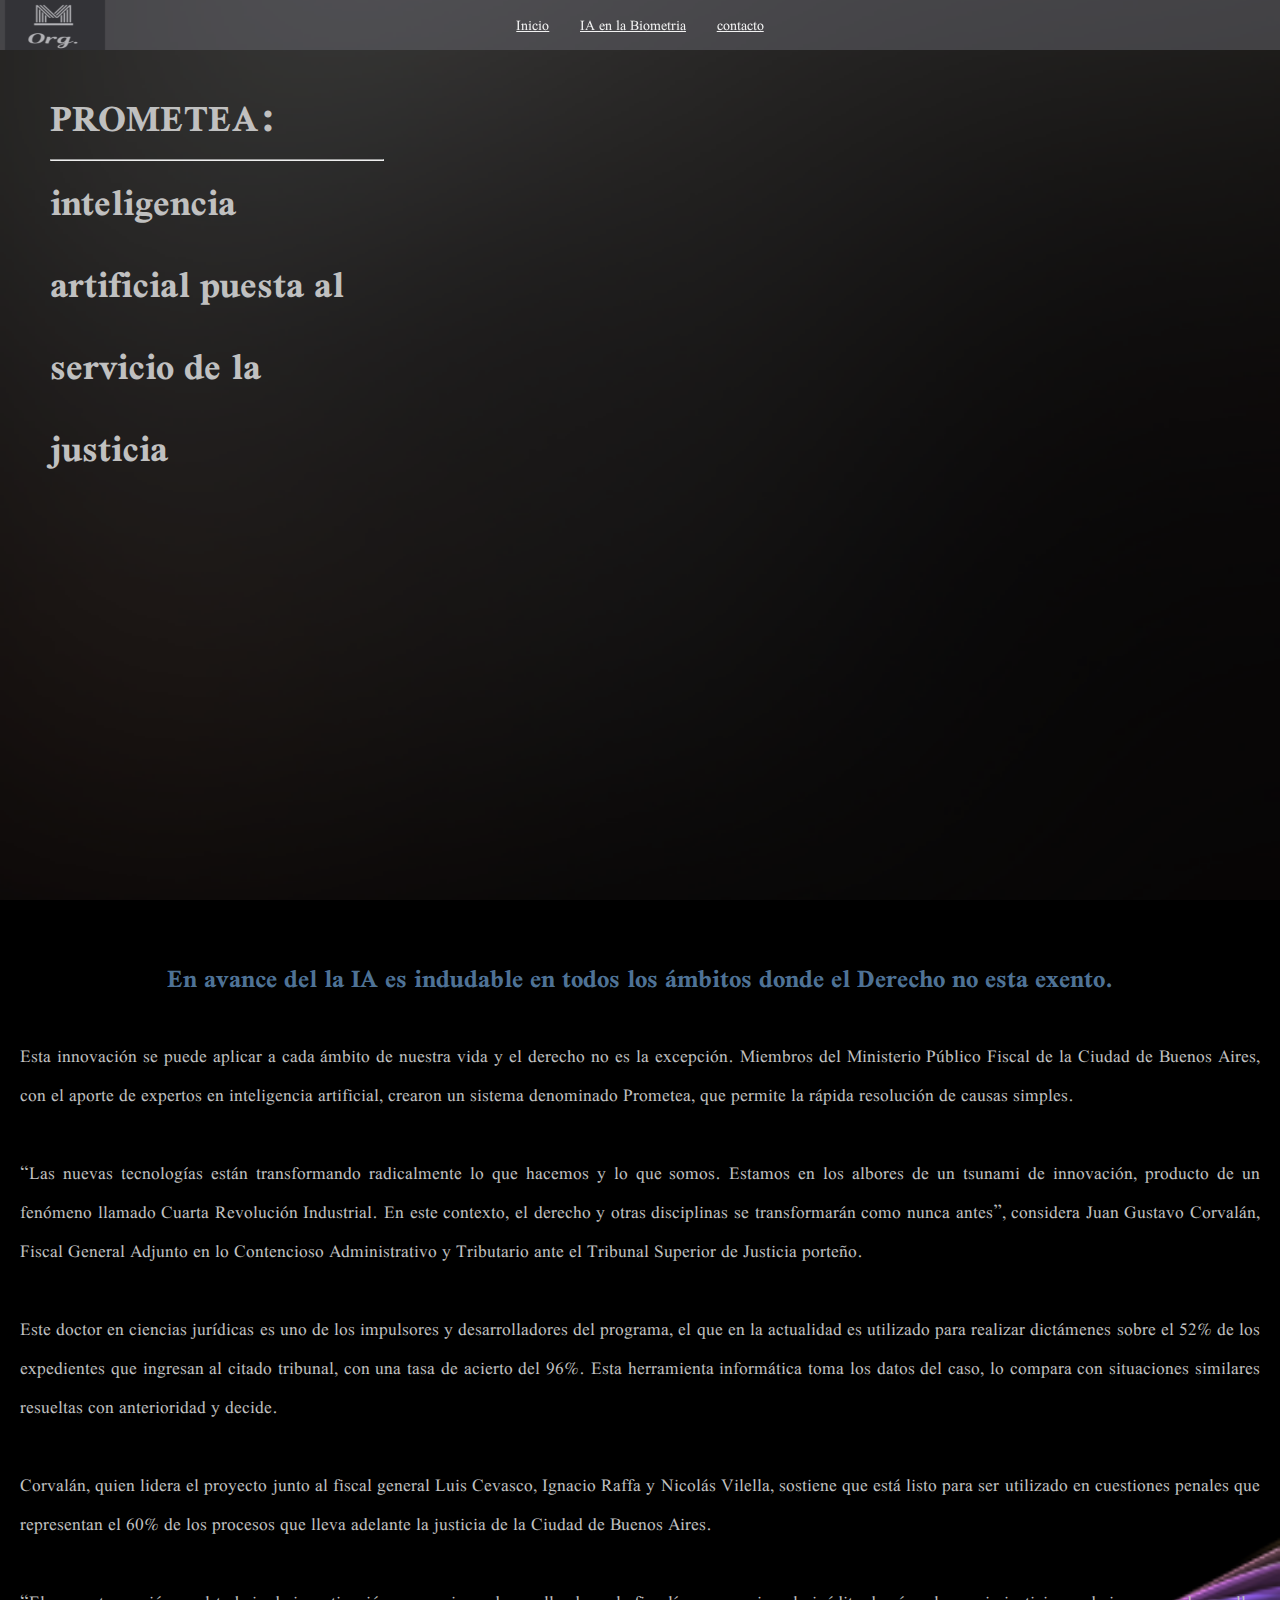
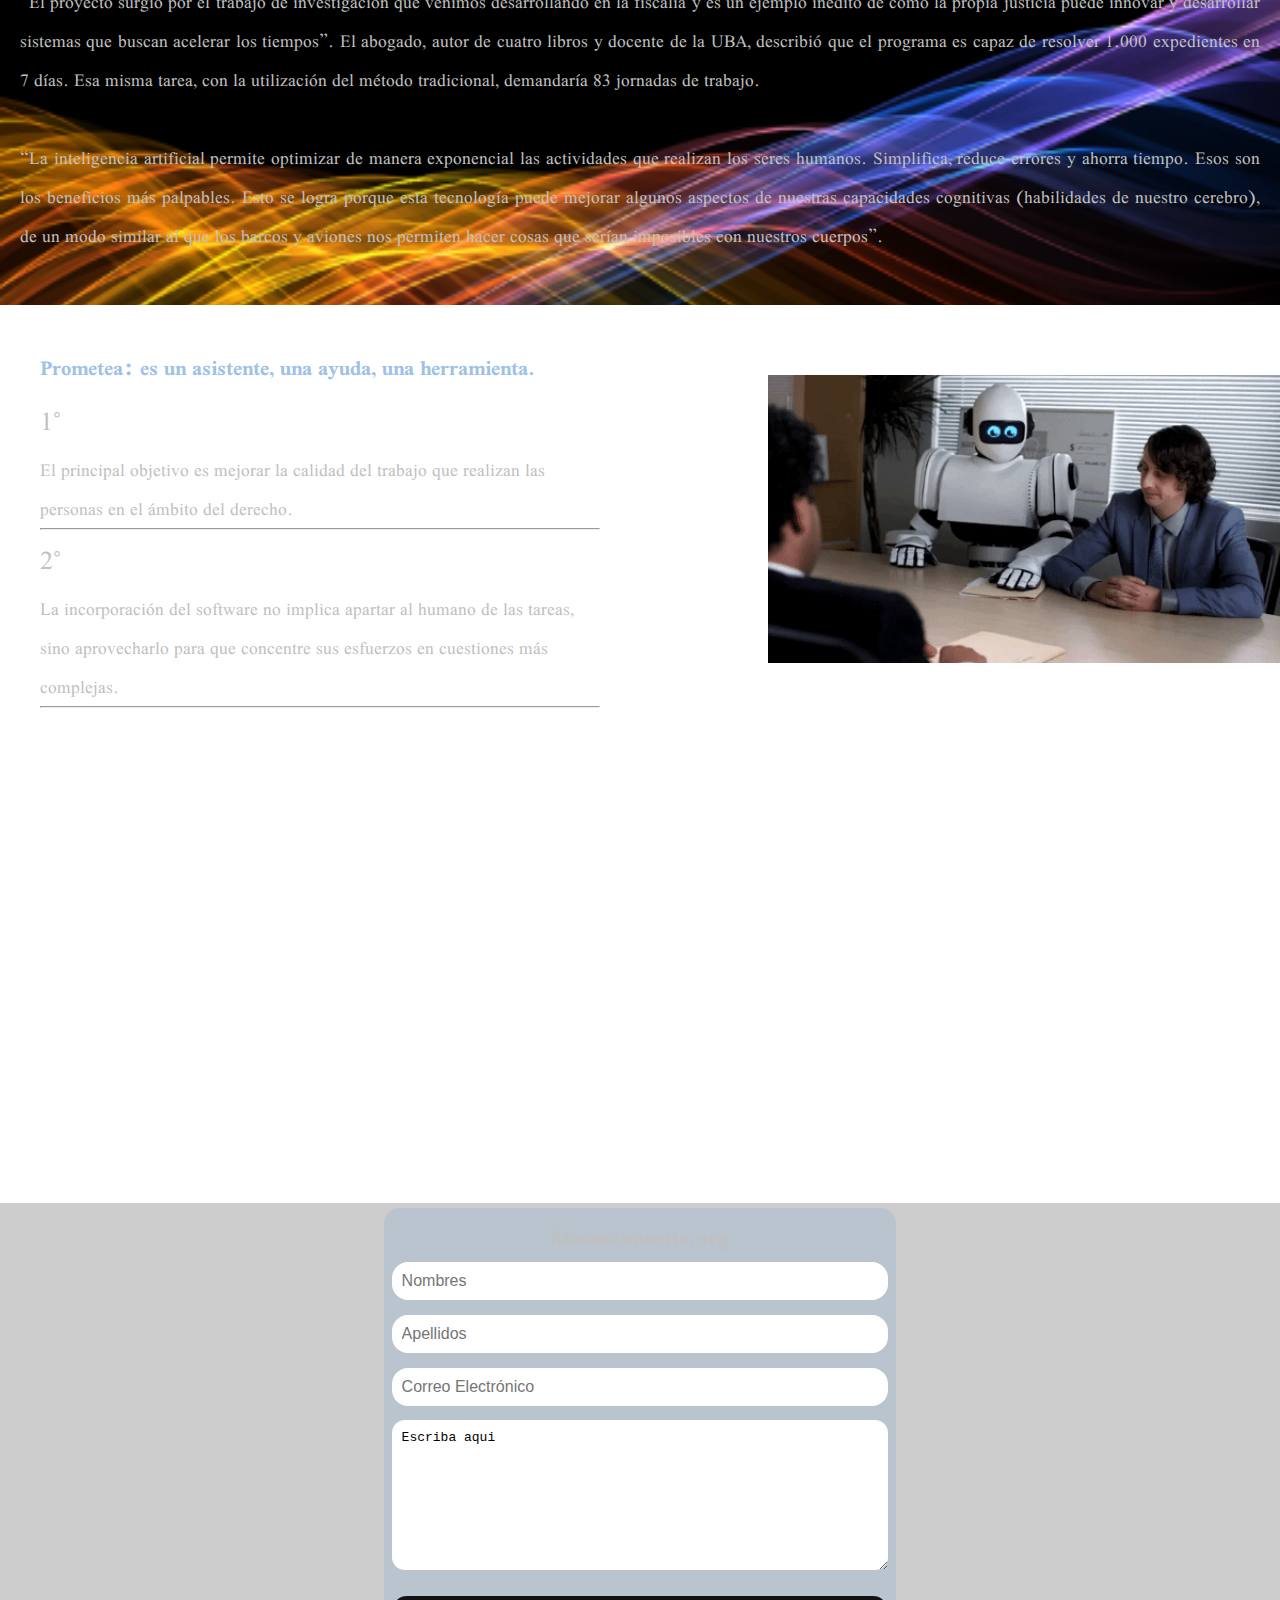
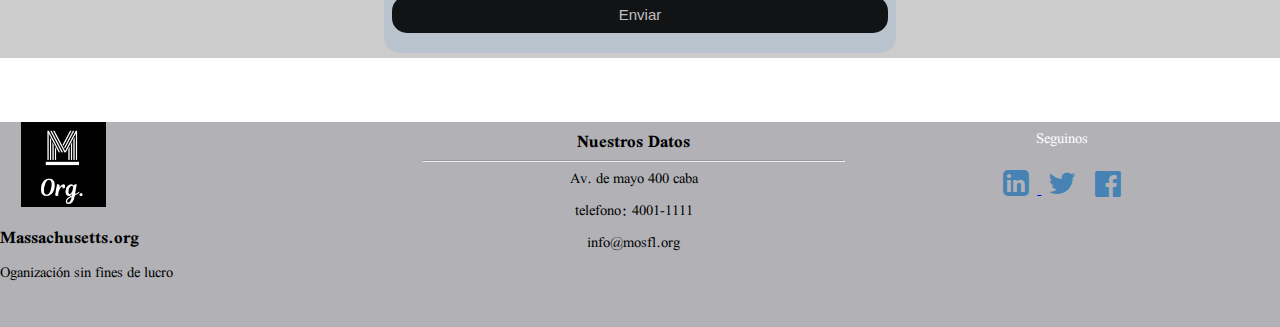
==== Páginas/IA en el ambito legal.html @ 86418055 "aea" ====
<!DOCTYPE html>
<html lang="en">
<head>
    <meta charset="UTF-8">
    <meta http-equiv="X-UA-Compatible" content="IE=edge">
    <meta name="viewport" content="width=device-width, initial-scale=1.0">
    <title>IA en el ambito legal</title>
    <link rel="preconnect" href="https://fonts.googleapis.com">
    <link rel="preconnect" href="https://fonts.gstatic.com" crossorigin>
    <link href="https://fonts.googleapis.com/css2?family=Scheherazade+New&display=swap" rel="stylesheet">
    <link rel="stylesheet" href="../img/iconos/css/fontello.css">
    <link rel="stylesheet" href="../css/style.css">
    <link rel="stylesheet" href="../css/Aosyform.css">
    <link rel="stylesheet" href="../css/paginasecundarias.css">
</head>
<body>
    <header>
        <div class="ordenar_Cabecera">
            <div class="Logo">
                <img class="Logo1" src="../img/Logo (1).png" alt="logo">
            </div>
            <!--barra de navegación-->
            <nav class="Menu_Contenedor">
                <ul>
                    <li><a href="../index.html">Inicio</a></li>
                    <li><a href="IA en la Biometria.html">IA en la Biometria</a></li>
                    <li><a href="#03">contacto</a></li>
                </ul>
            </nav>
        </div>
    </header>
    <section>
        <div class="Contenedor_Ambitolegal">
            <div class="sección_ambitolegal">
                <h1>PROMETEA: <hr> inteligencia artificial puesta al servicio de la justicia</h1>
            </div>
        </div>
    </section>
    <section>
        <article id="contenedor_Prometea">
            <div class="Articulo_prometea">
                <h2>En avance del la IA es indudable en todos los ámbitos donde el Derecho no esta exento.</h2>
                <p>
                    Esta innovación se puede aplicar a cada ámbito de nuestra vida y el derecho no es la excepción.
                    Miembros del Ministerio Público Fiscal de la Ciudad de Buenos Aires, con el aporte de expertos en inteligencia artificial, crearon un sistema denominado Prometea, que permite la rápida resolución de causas simples.
                    <br> <br> “Las nuevas tecnologías están transformando radicalmente lo que hacemos y lo que somos. Estamos en los albores de un tsunami de innovación, producto de un fenómeno llamado Cuarta Revolución Industrial. En este contexto, el derecho y otras disciplinas se transformarán como nunca antes”, considera Juan Gustavo Corvalán, Fiscal General Adjunto en lo Contencioso Administrativo y Tributario ante el Tribunal Superior de Justicia porteño.
                    <br> <br> Este doctor en ciencias jurídicas es uno de los impulsores y desarrolladores del programa, el que en la actualidad es utilizado para realizar dictámenes sobre el 52% de los expedientes que ingresan al citado tribunal, con una tasa de acierto del 96%.
                    Esta herramienta informática toma los datos del caso, lo compara con situaciones similares resueltas con anterioridad y decide.
                    <br> <br> Corvalán, quien lidera el proyecto junto al fiscal general Luis Cevasco, Ignacio Raffa y Nicolás Vilella, sostiene que está listo para ser utilizado en cuestiones penales que representan el 60% de los procesos que lleva adelante la justicia de la Ciudad de Buenos Aires.
                    <br> <br> “El proyecto surgió por el trabajo de investigación que venimos desarrollando en la fiscalía y es un ejemplo inédito de cómo la propia justicia puede innovar y desarrollar sistemas que buscan acelerar los tiempos”.
                    El abogado, autor de cuatro libros y docente de la UBA, describió que el programa es capaz de resolver 1.000 expedientes en 7 días. Esa misma tarea, con la utilización del método tradicional, demandaría 83 jornadas de trabajo.
                    <br> <br> “La inteligencia artificial permite optimizar de manera exponencial las actividades que realizan los seres humanos. Simplifica, reduce errores y ahorra tiempo. Esos son los beneficios más palpables. Esto se logra porque esta tecnología puede mejorar algunos aspectos de nuestras capacidades cognitivas (habilidades de nuestro cerebro), de un modo similar al que los barcos y aviones nos permiten hacer cosas que serían imposibles con nuestros cuerpos”.
                </p>
            </div>
            <div class="Prometea_destacar">
                <h3>Prometea: es un asistente, una ayuda, una herramienta.</h3>
                <p class="uno">1°</p>
                <p>El principal objetivo es mejorar la calidad del trabajo que realizan las personas en el ámbito del derecho.</p>
                <hr>
                <p class="dos">2°</p>
                <p>La incorporación del software no implica apartar al humano de las tareas, sino  aprovecharlo para que concentre sus esfuerzos en cuestiones más complejas.</p>
                <hr>
            </div>
            <div class="imagen_prometea">
                <img src="../img/derecho.gif" alt="">
            </div>
            <div class="video_prometea">
                <iframe class="video_prometea" width="560" height="315" src="https://www.youtube.com/embed/Ps6HPBBwPmg" title="YouTube video player" frameborder="0" allow="accelerometer; autoplay; clipboard-write; encrypted-media; gyroscope; picture-in-picture" allowfullscreen></iframe>
            </div>
        </article>
    </section>
<!--Empieza la sección del Fromulario-->
<section class="Sector_Form">
    <div class="Ubicar_Form">
        <form action="">
            <h3>Massachusetts.org</h3>
            <input type="text" name="" id="Nombre" placeholder="Nombres">
            <input type="text" name="" id="Apellido" placeholder="Apellidos">
            <input type="email" name="" id="Correo" placeholder="Correo Electrónico">
            <textarea class="dar_forma" name="Mensaje" id="mensaje" cols="30" rows="10">Escriba aqui</textarea>
            <input type="button" onclick="return Enviar()" value="Enviar" class="Estilo_Boton">
        </form>
        <div id="error"></div>
    </div>
</section>
<!--footer-->
        <footer>
            <div class="Imagen_texto_footer">
                <div>
                    <img class="logo_footer" src="../img/Logo (1).png" alt="imagenlogo">
                    <h3>Massachusetts.org</h3>
                    <p>Oganización sin fines de lucro</p>
                </div>
            </div>
                <div class="datos_ubicación">
                <h3>Nuestros Datos</h3>
                <hr>
                <p>Av. de mayo 400 caba</p>
                <p>telefono: 4001-1111</p>
                <p>info@mosfl.org</p>
            </div>
                <div class="redes_sociales"> 
                <p>Seguinos</p>
                <a href="#"><i style="font-size: 30px;"  class="icon-linkedin-squared"></i> </a>
                <a href="#"><i style="font-size: 30px;" class="icon-twitter"></i></a>
                <a href="#"><i style="font-size: 30px;" class="icon-facebook-official"></i></a>
                </div>
        </footer>
      <!--Fin de Footer-->
        <script src="../Ext/aos.js"></script>
        <script src="../JS/index.js"></script>
    
</body>
</html>
---- img/iconos/css/fontello.css ----
@font-face {
  font-family: 'fontello';
  src: url('../font/fontello.eot?91717408');
  src: url('../font/fontello.eot?91717408#iefix') format('embedded-opentype'),
       url('../font/fontello.woff2?91717408') format('woff2'),
       url('../font/fontello.woff?91717408') format('woff'),
       url('../font/fontello.ttf?91717408') format('truetype'),
       url('../font/fontello.svg?91717408#fontello') format('svg');
  font-weight: normal;
  font-style: normal;
}
/* Chrome hack: SVG is rendered more smooth in Windozze. 100% magic, uncomment if you need it. */
/* Note, that will break hinting! In other OS-es font will be not as sharp as it could be */
/*
@media screen and (-webkit-min-device-pixel-ratio:0) {
  @font-face {
    font-family: 'fontello';
    src: url('../font/fontello.svg?91717408#fontello') format('svg');
  }
}
*/
[class^="icon-"]:before, [class*=" icon-"]:before {
  font-family: "fontello";
  font-style: normal;
  font-weight: normal;
  speak: never;

  display: inline-block;
  text-decoration: inherit;
  width: 1em;
  margin-right: .2em;
  text-align: center;
  /* opacity: .8; */

  /* For safety - reset parent styles, that can break glyph codes*/
  font-variant: normal;
  text-transform: none;

  /* fix buttons height, for twitter bootstrap */
  line-height: 1em;

  /* Animation center compensation - margins should be symmetric */
  /* remove if not needed */
  margin-left: .2em;

  /* you can be more comfortable with increased icons size */
  /* font-size: 120%; */

  /* Font smoothing. That was taken from TWBS */
  -webkit-font-smoothing: antialiased;
  -moz-osx-font-smoothing: grayscale;

  /* Uncomment for 3D effect */
  /* text-shadow: 1px 1px 1px rgba(127, 127, 127, 0.3); */
}

.icon-twitter:before { content: '\f099'; } /* '' */
.icon-facebook-official:before { content: '\f230'; } /* '' */
.icon-linkedin-squared:before { content: '\f30c'; } /* '' */
---- css/style.css ----
*{
    margin: 0;
    padding: 0;
    box-sizing: border-box;
}
body{
    font-family: 'Scheherazade New', serif;
    background-image: url(../img/fondooscuro.png);
    background-attachment: fixed;
    background-position: center;
    background-repeat: no-repeat;
    background-size: cover;
}
.Contenedor_Body{
    width: 100%;
    max-width: 1350px;
    margin: 0 auto;
}
.ordenar_Cabecera{
    width: 100%;
    height: 35px;
    margin-top: 0;
    margin-right: 0;
    position: fixed;
    top: 0;
}

.Logo{
    float: left;
    padding: 0;
    margin-bottom: 0;
    margin-left: 5px;
    right: 0;
}
.Logo1{
    height: 50px;
    width: 100px;
}
.Menu_Contenedor ul{ /*centra*/
    background-color: rgba(102, 102, 109, 0.5);
    position: fixed; /* posición fija */
    top: 0; /*menu margrn superior*/
    width: 100%;
    margin-left: 0;
    margin-right: 0;
    display: flex;
    flex-wrap: nowrap;
    justify-content: center;
    /*border-bottom: 1px solid hsl(10, 10%, 10%);*/
}
.Menu_Contenedor ul li{
    display: flex;
    justify-content: center;
}

.Menu_Contenedor ul li a{
    display: block;
    color: #f2f2f2;
    text-align: center;
    padding: 14px 16px;
    font-size: 1.2vw;
    padding: .6em 1em; /*espacio entre a*/
}
.Menu_Contenedor li a:hover{
    color: rgb(214, 125, 22);
}

.Contenedor_banners{
    margin-top: auto;
    width: 100%;
    height: 100vh;
    background-attachment: fixed;
    background-position: center;
    background-repeat: no-repeat;
    background-size: cover;
    background-image: url(../img/sección.jpg);
}
.Forma_titulo{
    position: relative;
    left: 41%;
    right: 50%;
    top: 45%;
    bottom: 50%;
    -ms-transform: translate(-50%, -50%);
    -webkit-transform: translate(-50%, -50%);
    transform: translate(-50%, -50%);
    width: 100%;
    text-align: center;
}
.Forma_titulo h1{
    font-size: 2.5em;
}
.Forma_titulo p{
    font-size: 1.8em;
}
/*seccion de los articulos1 animación con AOS*/
.Contenedor_Articulos{
    width: 100%;
    height: 500px;
    margin-left: auto;
    margin-right: auto;
    margin-top: 5%;
}
.Texto_ML{
    width: 30%;
    float: left;
    text-align: center;
    padding: 0;
    margin-top: 40px;
    margin-left: 10px;
    margin-right: 10px;
}
.Texto_ML1 h2{
    font-size: 2em;
    color: rgba(114, 166, 218, 0.9);
}
.Texto_ML1 p{
    font-size: 1em;
    color: silver;
    
}
.Texto_SE{
    width: 30%;
    float: left;
    text-align: center;
    padding: 0;
    /*margin-top: 40px;*/
    margin-left: 10px;
    margin-right: 10px;
}
.Texto_SE2 h2{
    font-size: 2em;
    color: rgba(114, 166, 218, 0.9);
}
.Texto_SE2 p{
    color: silver;
}
.Texto_DL{
    width: 30%;
    float: right;
    text-align: center;
    padding: 0;
    margin-top: -7%;
    margin-left: 10%;
    margin-right: 10px;
}
.Texto_DL3 h2{
    font-size: 2em;
    color: rgba(114, 166, 218, 0.9);
}
.Texto_DL3 p{
    color: silver;
}
/*_________Sección del video_________________*/
#Texto_Video{
    width: 100%;
    margin-top: 5%;
    padding-left: 20px;
}

.Titulo_leyenda_video{
    height: 400px;
    width: 50%;
    float: right;
    margin-top: 0;
    margin-left: auto;
    margin-right: 0;
    color: silver;
}
.Titulo_leyenda_video h2{
    padding-top: 20%;
    text-align: center;
}
.Titulo_leyenda_video p{
    text-align: center;
}
#video{
    float: left;
    box-sizing: border-box;
    
}
#seccion_articulos_imagen{
    margin-top: 10%;
    width: 100%;
    height: 400px;
    margin-left: auto;
    margin-right: auto;
}
.Texto1{
    width: 30%; /*ancho*/
    height: 400px; /*alto*/
    /*background-color: turquoise;*/
    color:silver;
    padding: 10px;
    box-sizing: border-box;
    margin-top: 10px;
    margin-bottom: 20px;
    margin-left: 10px;
    float: left;
    text-align: center;
}
.Texto1 h3{
    color: white;
}
.imagen1{
    height: 120px;
    width: 130px;
}
.Texto2{
    width: 32%; /*ancho*/
    height: 400px; /*alto*/
    /*background-color: turquoise;*/
    color:silver;
    padding: 10px;
    box-sizing: border-box;
    margin-top: 10px;
    margin-bottom: 10px;
    margin-left: 10px;
    float: left;
    text-align: center;
}
.Texto2 h3{
    color: white;
}

.imagen2{
    height: 125px;
    width: 140px;
    box-sizing: border-box;
}
.imagens_solo{
    width: 35%;
    height: 400px;
    float: right;/*ojo tener en cuenta el lugar para encajar todo*/
    margin-top: 10px;
    margin-bottom: 10px;
    margin-right: 10px;
    box-sizing: border-box;
}
.imagen3{
    height: 400px;
    width: 100%;
}
/*empieza el footer*/
.centrar footer{
    width: 100%;
    height: 40%;
}
.Imagen_texto_footer{
    height: 205px;
    width: 33%;
    float: left;
    background-color: rgba(102, 102, 109, 0.5);
}

.logo_footer{
    margin-left: 5%;
    height: 20%;
    width: 20%;
}
.titulo_footer h3{
    margin-right: 10%;
    font-size: 2em;
    text-align: center;
}
.titulo_footer p{
    text-align: center;
    float: left;
    font-size: 1.2em;
}
.datos_ubicación{
    width: 33%;
    height: 205px;
    float: left;
    text-align: center;
    background-color: rgba(102, 102, 109, 0.5);
}
.redes_sociales{
    height: 205px;
    width: 34%;
    text-align: center;
    background-color: rgba(102, 102, 109, 0.5);
    float: right;

}
.redes_sociales{
    color: white;
}
.icon-linkedin-squared{
    color:steelblue;
}
.icon-twitter{
    color: steelblue;
}
.icon-facebook-official{
    color: steelblue;
}
---- css/Aosyform.css ----
.Sector_Form{
    width: 100%;
    height: 100%;
    margin-top: 10%;
    margin-bottom: 5%;
    display: flex;
    background-color: rgba(2, 2, 2, 0.2);
}
.Ubicar_Form{
    width: 20%;
    margin-right: 50%;
    margin-left: 30%;
}
form{
    width: 200%;
    background: rgba(114, 166, 218, 0.2);
    padding: 2% 3%;
    box-sizing: border-box;
    margin-top: 2%;
    margin-bottom: 2%;
    border-radius: 1em;
    text-align: center;
}
.Ubicar_Form h3{
    color: silver;
    font-size: 1.5em;
}
input, textarea{
    width: 100%;
    margin-bottom: 3%;
    padding: 2%;
    box-sizing: border-box;
    font-size: 1em;
    border-radius: 1em;
    border: none;

}
.dar_forma{
    min-height: 100px;
    max-height: 150px;
    max-width: 600px;
    border: none;
}
.Estilo_Boton{
    background-color: rgba(0, 0, 0, 0.9);
    color: silver;
    font-size: 15px;
}
.Estilo_Boton:hover{
    background-color: teal;
}
@media (max-width: 480px){
    form{
        width: 100%;
    }
}
---- css/paginasecundarias.css ----
.Contenedor_Ambitolegal{
    top: 0;
    margin-top: auto;
    width: 100%;
    height: 100vh;
    background-attachment: fixed;
    background-position: center;
    background-repeat: no-repeat;
    background-size: cover;
    background-image: url(../img/Ambitolegal.gif);
}
.sección_ambitolegal{
    width: 100%;
    padding-top: 6%;
    
}
.sección_ambitolegal h1{
    width: 30%;
    padding-left: 50px;
    text-align: left;
    font-size: 2.5em;
    color: silver;
}
#contenedor_Prometea{
    width: 100%;
    height: auto;
}
.Articulo_prometea{
    width: 100%;;
    padding: 20px;
    margin-right: 10px;
    background-image: url(../img/multicolores.png);
    background-position: center;
    background-repeat: no-repeat;
    background-size: cover;
}
.Articulo_prometea h2{
    color: rgba(114, 166, 218, 0.7);
    font-size: 1.7em;
    text-align: center;
    padding: 30px;
    box-sizing: border-box;
}
.Articulo_prometea p{
    color: silver;
    text-align: justify;
    font-size: 1.2em;
    padding-bottom: 30px;
}
.Prometea_destacar{
    color: rgba(114, 166, 218, 0.7);
    padding: 40px;
    width: 50%;
    float: left;
    font-size: 1.2em;
}
.Prometea_destacar p{
    color: silver;
}
.uno{
    font-size: 1.5em;
}
.dos{
    font-size: 1.5em;
}
.imagen_prometea{
    padding-top: 70px;
    width: 40%;
    float:right;
    font-size: 1em;
}
.video_prometea{
    padding-top: 30px;
    width: 560px;
    height: 450px;
    margin-left: 20%;
    margin-bottom: 35%;
}
/*Empieza la seguna página IA en la biometria*/
.Contenedor_Biometria{
    top: 0;
    margin-top: auto;
    width: 100%;
    height: 100vh;
    background-attachment: fixed;
    background-position: center;
    background-repeat: no-repeat;
    background-size: cover;
    background-image: url(../img/inteligencia-artificial1.png);
}
.sección_Biometria{
    width: 100%;
    padding-top: 6%;
    
}
.sección_Biometria h1{
    width: 30%;
    padding-left: 3%;
    text-align: left;
    font-size: 2.5em;
    color: silver;
}
.Contenedor_link{
    margin: 3%;
}
.Contenedor_link_a{
    display: inline-block;
    text-align: center;
    color: #fff;
    text-decoration: none;
    border: 1px solid rgba(114, 166, 218, 0.9);
    margin-left: 2%;
    margin-bottom: 31%;
    width: 10%;
    font-size: 1.2em;
    background-color: rgba(102, 102, 109, 0.5);
}

.Ordenar_todos{
    margin-top: 5%;
    padding: 0 5em;
    width: 100%;
    height: auto;
    background-attachment: fixed;
    background-position: center;
    background-repeat: no-repeat;
    background-size: cover;
    background-image: url(../img/multicolores.png);
}
.notas_varias{
    width: 100%;
    max-width: 100%;
    margin: 0 auto;
    justify-content: space-between;
}
img{
    height: 35%;
    width: 100%;
}
.medida_contenido1{
    width: 50%;
    float: left;
    padding: 20px;
    margin-bottom: -20%;
}
.medida_contenido2{
    width: 50%;
    padding: 20px;
    margin-bottom: -20%;
}
.medida_contenido3{
    width: 50%;
    margin-bottom: -20%;
}
.medida_contenido4{
    width: 50%;
    margin-bottom: -20%;
}
.Texto_nota{
    height: 30%;
}
.Texto_nota h2{
    color:steelblue;
    font-size: 1.6em;
}
.Texto_nota p{
    color: silver;
    font-size: 1.2em;
}
.Texto_nota hr{
    color: silver;
}
/*La parte responsive*/
.conteiner{
    width: 100%;
    max-width: 100%;
    margin: 0 auto;
    overflow: hidden;
}
@media all and (min-width: 600px) and (max-width: 1023px){
        .medida_contenido1{
            width: 100%;

        }
        .medida_contenido2{
            width: 100%;

        }
        .medida_contenido3{
            width: 100%;

        }
        .medida_contenido4{
            width: 100%;

        }

}
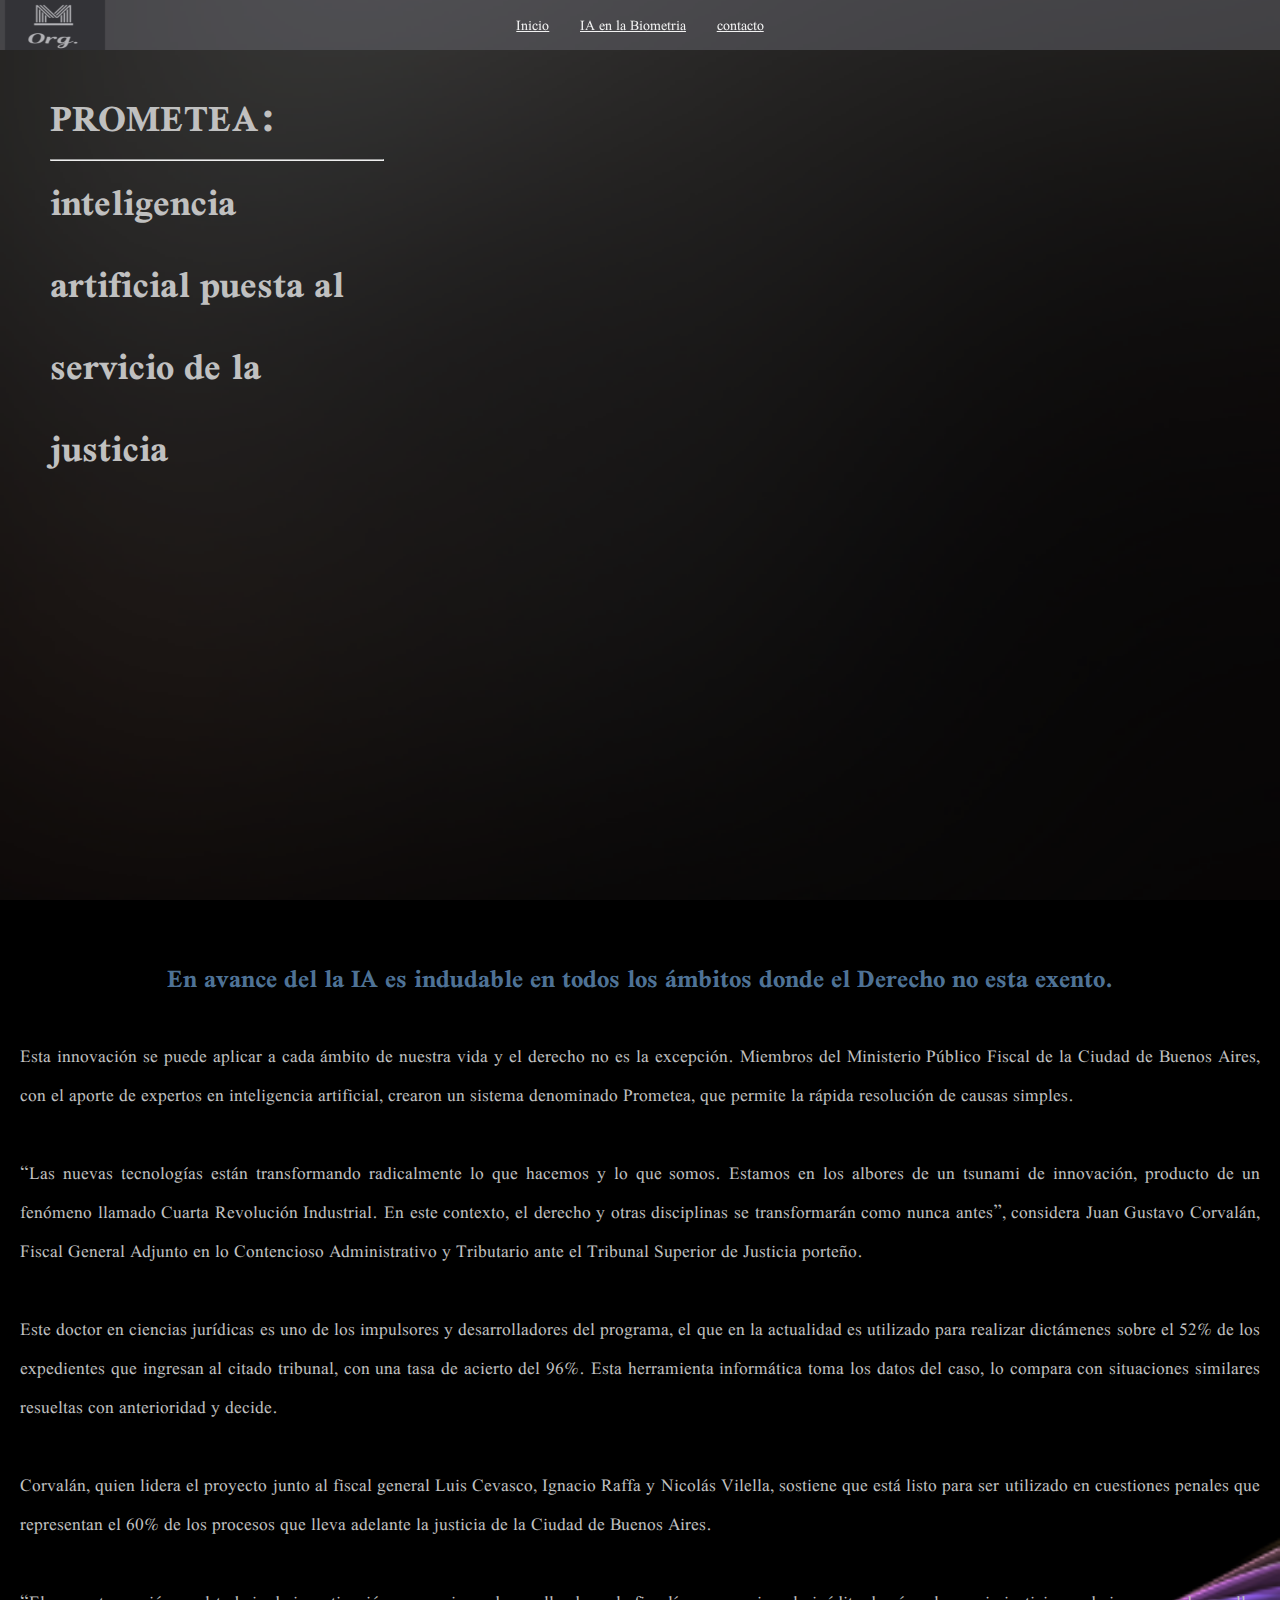
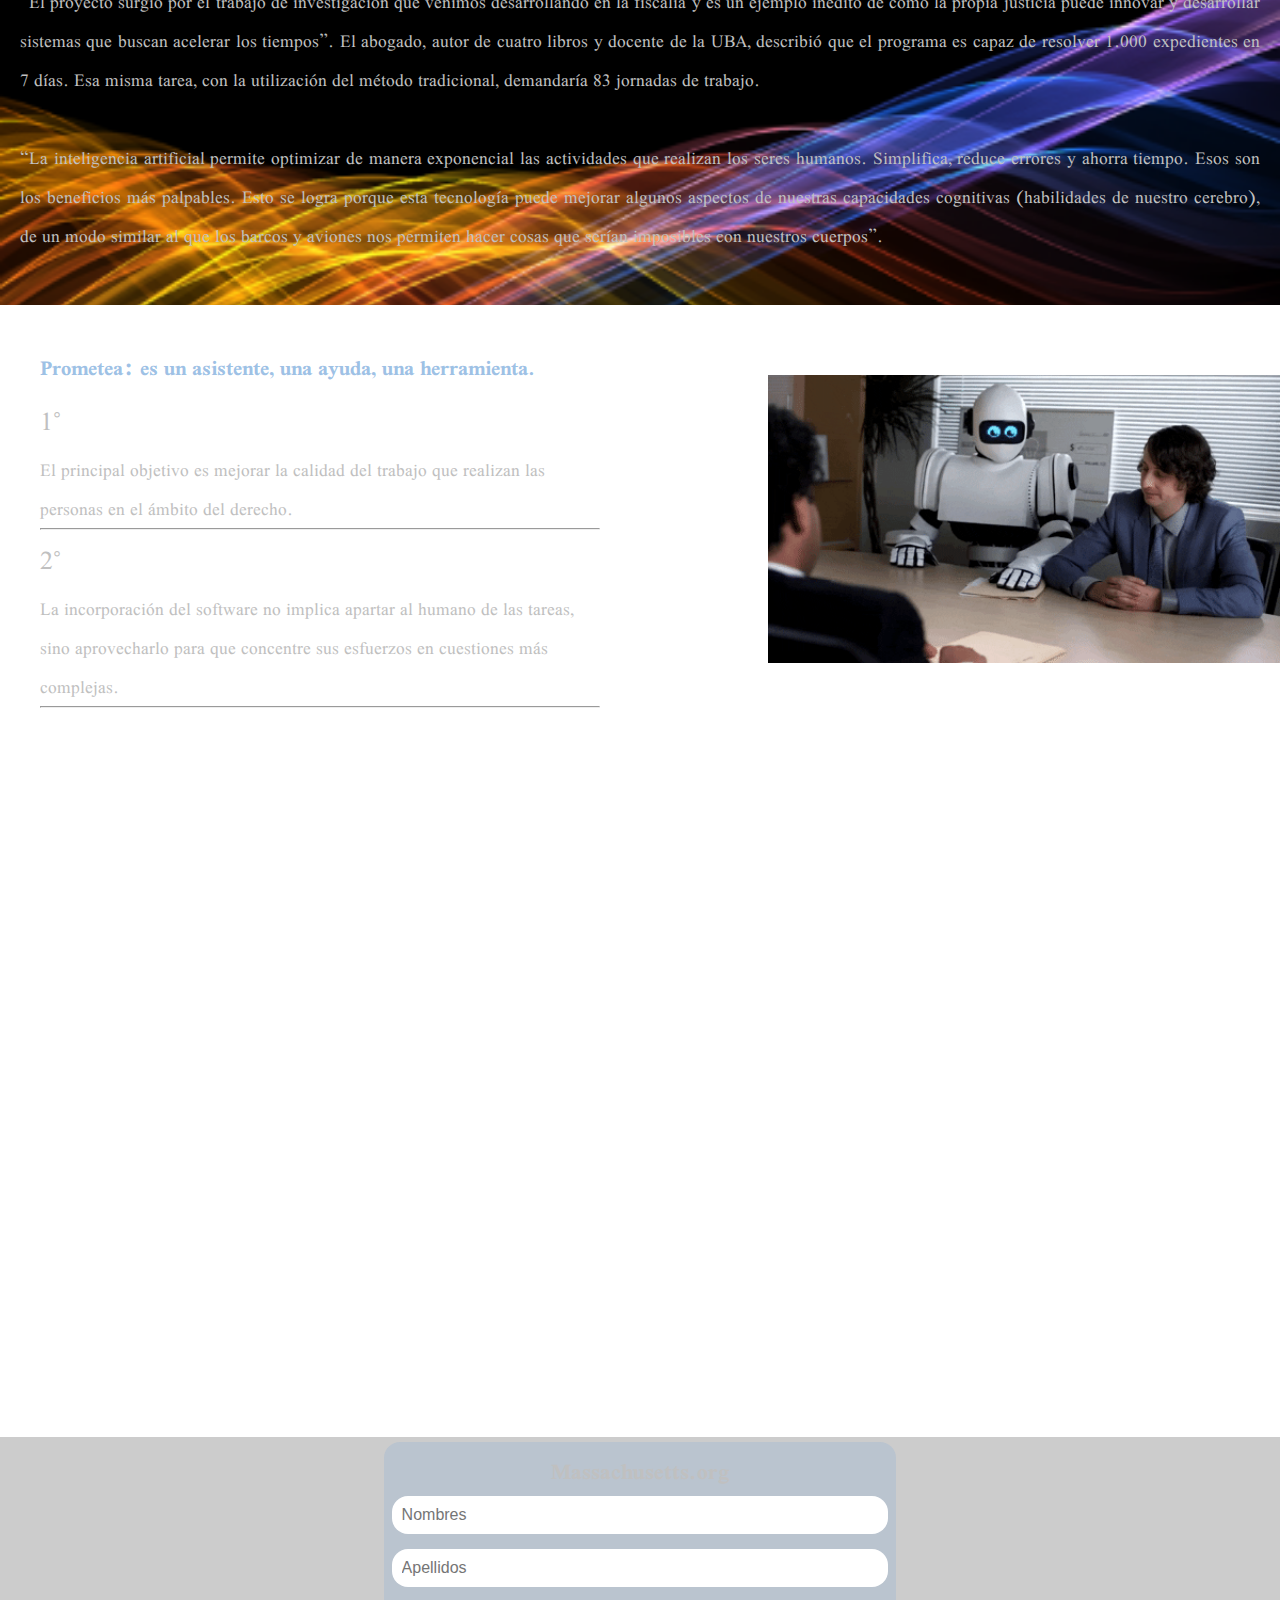
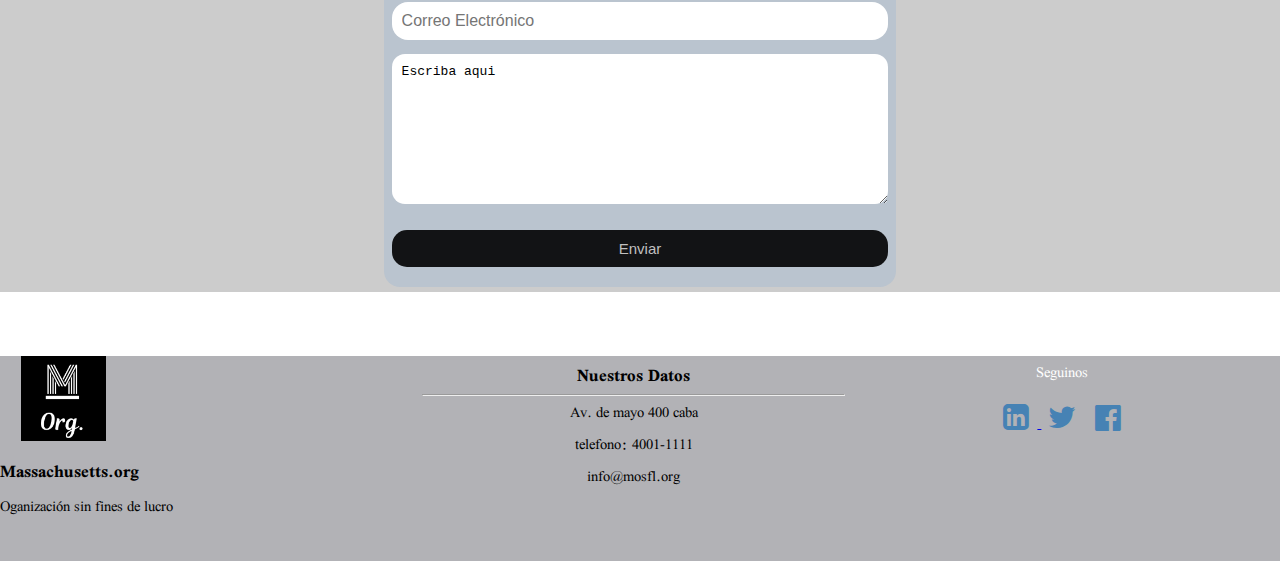
==== commit d48be15e: "cambios" ====
--- a/Páginas/IA en el ambito legal.html
+++ b/Páginas/IA en el ambito legal.html
@@ -12,78 +12,82 @@
     <link rel="stylesheet" href="../css/style.css">
     <link rel="stylesheet" href="../css/Aosyform.css">
     <link rel="stylesheet" href="../css/paginasecundarias.css">
+    <meta name="viewport" content="width=device-width, user-scalable=no, initial-scale=1.0, maximun-scale=1.0, minimun-scale=1.0">
 </head>
 <body>
-    <header>
-        <div class="ordenar_Cabecera">
-            <div class="Logo">
-                <img class="Logo1" src="../img/Logo (1).png" alt="logo">
+    <div class="contenedor_ambito_legal">
+        <header>
+            <div class="ordenar_Cabecera">
+                <div class="Logo">
+                    <img class="Logo1" src="../img/Logo (1).png" alt="logo">
+                </div>
+                <!--barra de navegación-->
+                <nav class="Menu_Contenedor">
+                    <ul>
+                        <li><a href="../index.html">Inicio</a></li>
+                        <li><a href="IA en la Biometria.html">IA en la Biometria</a></li>
+                        <li><a href="#03">contacto</a></li>
+                    </ul>
+                </nav>
             </div>
-            <!--barra de navegación-->
-            <nav class="Menu_Contenedor">
-                <ul>
-                    <li><a href="../index.html">Inicio</a></li>
-                    <li><a href="IA en la Biometria.html">IA en la Biometria</a></li>
-                    <li><a href="#03">contacto</a></li>
-                </ul>
-            </nav>
-        </div>
-    </header>
-    <section>
-        <div class="Contenedor_Ambitolegal">
-            <div class="sección_ambitolegal">
-                <h1>PROMETEA: <hr> inteligencia artificial puesta al servicio de la justicia</h1>
+        </header>
+        <section>
+            <div class="Contenedor_Ambitolegal">
+                <div class="sección_ambitolegal">
+                    <h1>PROMETEA: <hr> inteligencia artificial puesta al servicio de la justicia</h1>
+                </div>
             </div>
-        </div>
-    </section>
-    <section>
-        <article id="contenedor_Prometea">
-            <div class="Articulo_prometea">
-                <h2>En avance del la IA es indudable en todos los ámbitos donde el Derecho no esta exento.</h2>
-                <p>
-                    Esta innovación se puede aplicar a cada ámbito de nuestra vida y el derecho no es la excepción.
-                    Miembros del Ministerio Público Fiscal de la Ciudad de Buenos Aires, con el aporte de expertos en inteligencia artificial, crearon un sistema denominado Prometea, que permite la rápida resolución de causas simples.
-                    <br> <br> “Las nuevas tecnologías están transformando radicalmente lo que hacemos y lo que somos. Estamos en los albores de un tsunami de innovación, producto de un fenómeno llamado Cuarta Revolución Industrial. En este contexto, el derecho y otras disciplinas se transformarán como nunca antes”, considera Juan Gustavo Corvalán, Fiscal General Adjunto en lo Contencioso Administrativo y Tributario ante el Tribunal Superior de Justicia porteño.
-                    <br> <br> Este doctor en ciencias jurídicas es uno de los impulsores y desarrolladores del programa, el que en la actualidad es utilizado para realizar dictámenes sobre el 52% de los expedientes que ingresan al citado tribunal, con una tasa de acierto del 96%.
-                    Esta herramienta informática toma los datos del caso, lo compara con situaciones similares resueltas con anterioridad y decide.
-                    <br> <br> Corvalán, quien lidera el proyecto junto al fiscal general Luis Cevasco, Ignacio Raffa y Nicolás Vilella, sostiene que está listo para ser utilizado en cuestiones penales que representan el 60% de los procesos que lleva adelante la justicia de la Ciudad de Buenos Aires.
-                    <br> <br> “El proyecto surgió por el trabajo de investigación que venimos desarrollando en la fiscalía y es un ejemplo inédito de cómo la propia justicia puede innovar y desarrollar sistemas que buscan acelerar los tiempos”.
-                    El abogado, autor de cuatro libros y docente de la UBA, describió que el programa es capaz de resolver 1.000 expedientes en 7 días. Esa misma tarea, con la utilización del método tradicional, demandaría 83 jornadas de trabajo.
-                    <br> <br> “La inteligencia artificial permite optimizar de manera exponencial las actividades que realizan los seres humanos. Simplifica, reduce errores y ahorra tiempo. Esos son los beneficios más palpables. Esto se logra porque esta tecnología puede mejorar algunos aspectos de nuestras capacidades cognitivas (habilidades de nuestro cerebro), de un modo similar al que los barcos y aviones nos permiten hacer cosas que serían imposibles con nuestros cuerpos”.
-                </p>
+        </section>
+        <section>
+            <article id="contenedor_Prometea">
+                <div class="Articulo_prometea">
+                    <h2>En avance del la IA es indudable en todos los ámbitos donde el Derecho no esta exento.</h2>
+                    <p>
+                        Esta innovación se puede aplicar a cada ámbito de nuestra vida y el derecho no es la excepción.
+                        Miembros del Ministerio Público Fiscal de la Ciudad de Buenos Aires, con el aporte de expertos en inteligencia artificial, crearon un sistema denominado Prometea, que permite la rápida resolución de causas simples.
+                        <br> <br> “Las nuevas tecnologías están transformando radicalmente lo que hacemos y lo que somos. Estamos en los albores de un tsunami de innovación, producto de un fenómeno llamado Cuarta Revolución Industrial. En este contexto, el derecho y otras disciplinas se transformarán como nunca antes”, considera Juan Gustavo Corvalán, Fiscal General Adjunto en lo Contencioso Administrativo y Tributario ante el Tribunal Superior de Justicia porteño.
+                        <br> <br> Este doctor en ciencias jurídicas es uno de los impulsores y desarrolladores del programa, el que en la actualidad es utilizado para realizar dictámenes sobre el 52% de los expedientes que ingresan al citado tribunal, con una tasa de acierto del 96%.
+                        Esta herramienta informática toma los datos del caso, lo compara con situaciones similares resueltas con anterioridad y decide.
+                        <br> <br> Corvalán, quien lidera el proyecto junto al fiscal general Luis Cevasco, Ignacio Raffa y Nicolás Vilella, sostiene que está listo para ser utilizado en cuestiones penales que representan el 60% de los procesos que lleva adelante la justicia de la Ciudad de Buenos Aires.
+                        <br> <br> “El proyecto surgió por el trabajo de investigación que venimos desarrollando en la fiscalía y es un ejemplo inédito de cómo la propia justicia puede innovar y desarrollar sistemas que buscan acelerar los tiempos”.
+                        El abogado, autor de cuatro libros y docente de la UBA, describió que el programa es capaz de resolver 1.000 expedientes en 7 días. Esa misma tarea, con la utilización del método tradicional, demandaría 83 jornadas de trabajo.
+                        <br> <br> “La inteligencia artificial permite optimizar de manera exponencial las actividades que realizan los seres humanos. Simplifica, reduce errores y ahorra tiempo. Esos son los beneficios más palpables. Esto se logra porque esta tecnología puede mejorar algunos aspectos de nuestras capacidades cognitivas (habilidades de nuestro cerebro), de un modo similar al que los barcos y aviones nos permiten hacer cosas que serían imposibles con nuestros cuerpos”.
+                    </p>
+                </div>
+                <div class="Prometea_destacar">
+                    <h3>Prometea: es un asistente, una ayuda, una herramienta.</h3>
+                    <p class="uno">1°</p>
+                    <p>El principal objetivo es mejorar la calidad del trabajo que realizan las personas en el ámbito del derecho.</p>
+                    <hr>
+                    <p class="dos">2°</p>
+                    <p>La incorporación del software no implica apartar al humano de las tareas, sino  aprovecharlo para que concentre sus esfuerzos en cuestiones más complejas.</p>
+                    <hr>
+                </div>
+                <div class="imagen_prometea">
+                    <img src="../img/derecho.gif" alt="">
+                </div>
+                  
+                <div class="video_prometea">
+                    <iframe class="video_prometea" width="560" height="315" src="https://www.youtube.com/embed/Ps6HPBBwPmg" title="YouTube video player" frameborder="0" allow="accelerometer; autoplay; clipboard-write; encrypted-media; gyroscope; picture-in-picture" allowfullscreen></iframe>
+                </div>
+                
+            </article>
+        </section>
+        <!--Empieza la sección del Fromulario-->
+        <section class="Sector_Form">
+            <div class="Ubicar_Form">
+                <form action="">
+                    <h3>Massachusetts.org</h3>
+                    <input type="text" name="" id="Nombre" placeholder="Nombres">
+                    <input type="text" name="" id="Apellido" placeholder="Apellidos">
+                    <input type="email" name="" id="Correo" placeholder="Correo Electrónico">
+                    <textarea class="dar_forma" name="Mensaje" id="mensaje" cols="30" rows="10">Escriba aqui</textarea>
+                    <input type="button" onclick="return Enviar()" value="Enviar" class="Estilo_Boton">
+                </form>
+                <div id="error"></div>
             </div>
-            <div class="Prometea_destacar">
-                <h3>Prometea: es un asistente, una ayuda, una herramienta.</h3>
-                <p class="uno">1°</p>
-                <p>El principal objetivo es mejorar la calidad del trabajo que realizan las personas en el ámbito del derecho.</p>
-                <hr>
-                <p class="dos">2°</p>
-                <p>La incorporación del software no implica apartar al humano de las tareas, sino  aprovecharlo para que concentre sus esfuerzos en cuestiones más complejas.</p>
-                <hr>
-            </div>
-            <div class="imagen_prometea">
-                <img src="../img/derecho.gif" alt="">
-            </div>
-            <div class="video_prometea">
-                <iframe class="video_prometea" width="560" height="315" src="https://www.youtube.com/embed/Ps6HPBBwPmg" title="YouTube video player" frameborder="0" allow="accelerometer; autoplay; clipboard-write; encrypted-media; gyroscope; picture-in-picture" allowfullscreen></iframe>
-            </div>
-        </article>
-    </section>
-<!--Empieza la sección del Fromulario-->
-<section class="Sector_Form">
-    <div class="Ubicar_Form">
-        <form action="">
-            <h3>Massachusetts.org</h3>
-            <input type="text" name="" id="Nombre" placeholder="Nombres">
-            <input type="text" name="" id="Apellido" placeholder="Apellidos">
-            <input type="email" name="" id="Correo" placeholder="Correo Electrónico">
-            <textarea class="dar_forma" name="Mensaje" id="mensaje" cols="30" rows="10">Escriba aqui</textarea>
-            <input type="button" onclick="return Enviar()" value="Enviar" class="Estilo_Boton">
-        </form>
-        <div id="error"></div>
-    </div>
-</section>
-<!--footer-->
+        </section>
+        <!--footer-->
         <footer>
             <div class="Imagen_texto_footer">
                 <div>
@@ -104,11 +108,13 @@
                 <a href="#"><i style="font-size: 30px;"  class="icon-linkedin-squared"></i> </a>
                 <a href="#"><i style="font-size: 30px;" class="icon-twitter"></i></a>
                 <a href="#"><i style="font-size: 30px;" class="icon-facebook-official"></i></a>
-                </div>
+            </div>
         </footer>
-      <!--Fin de Footer-->
-        <script src="../Ext/aos.js"></script>
-        <script src="../JS/index.js"></script>
+         <!--Fin de Footer-->
+            
+    </div>    
+    <script src="../Ext/aos.js"></script>
+    <script src="../JS/index.js"></script>
     
 </body>
 </html>--- a/css/style.css
+++ b/css/style.css
@@ -14,7 +14,6 @@
 }
 .Contenedor_Body{
     width: 100%;
-    max-width: 1350px;
     margin: 0 auto;
 }
 .ordenar_Cabecera{
--- a/css/Aosyform.css
+++ b/css/Aosyform.css
@@ -1,9 +1,15 @@
+*{
+    margin: 0;
+    padding: 0;
+    box-sizing: border-box;
+}
 .Sector_Form{
     width: 100%;
     height: 100%;
     margin-top: 10%;
     margin-bottom: 5%;
     display: flex;
+    flex-wrap: wrap; 
     background-color: rgba(2, 2, 2, 0.2);
 }
 .Ubicar_Form{
@@ -49,8 +55,4 @@
 .Estilo_Boton:hover{
     background-color: teal;
 }
-@media (max-width: 480px){
-    form{
-        width: 100%;
-    }
-}
+
--- a/css/paginasecundarias.css
+++ b/css/paginasecundarias.css
@@ -1,3 +1,8 @@
+*{
+    margin: 0;
+    padding: 0;
+    box-sizing: border-box;
+}
 .Contenedor_Ambitolegal{
     top: 0;
     margin-top: auto;
@@ -72,9 +77,12 @@
 .video_prometea{
     padding-top: 30px;
     width: 560px;
-    height: 450px;
+    height: 315px;
     margin-left: 20%;
     margin-bottom: 35%;
+    display: flex;
+    flex-wrap: wrap; 
+
 }
 /*Empieza la seguna página IA en la biometria*/
 .Contenedor_Biometria{
@@ -132,6 +140,8 @@
     max-width: 100%;
     margin: 0 auto;
     justify-content: space-between;
+    display: flex;
+    flex-wrap: wrap;  
 }
 img{
     height: 35%;
@@ -150,10 +160,12 @@
 }
 .medida_contenido3{
     width: 50%;
+    padding: 20px;
     margin-bottom: -20%;
 }
 .medida_contenido4{
     width: 50%;
+    padding: 20px;
     margin-bottom: -20%;
 }
 .Texto_nota{
@@ -177,23 +189,100 @@
     margin: 0 auto;
     overflow: hidden;
 }
-@media all and (min-width: 600px) and (max-width: 1023px){
-        .medida_contenido1{
-            width: 100%;
-
-        }
-        .medida_contenido2{
-            width: 100%;
-
-        }
-        .medida_contenido3{
-            width: 100%;
-
-        }
-        .medida_contenido4{
-            width: 100%;
-
-        }
+
+@media all and (max-width: 768px)
+{
+    .medida_contenido1{
+        width: 100%;
+    }
+    .medida_contenido2{
+        width: 100%;
+    }
+    .medida_contenido3{
+        width: 100%;
+    }
+    .medida_contenido4{
+        width: 100%;
+        height: auto;
+        background-size: cover;
+    }
+    .contenedor_principal_form
+    {
+        width: 100%;
+        height: 100%;
+        
+    }
+
+}
+@media all and (max-width: 320px)
+{
+    .medida_contenido1{
+        width: 100%;
+    }
+    .medida_contenido2{
+        width: 100%;
+    }
+    .medida_contenido3{
+        width: 100%;
+    }
+    .medida_contenido4{
+        width: 100%;
+    }
+    .contenedor_principal_form
+    {
+        width: 100%;
+        height: 100%;
+    }
+}
+
+/*comienza el responsive de la pagina de ambito legal*/
+.conteiner{
+    width: 100%;
+    max-width: 100%;
+    margin: auto;
+    overflow: hidden;
+}
+@media all and (max-width: 768px)
+ {
+    .Contenedor_Ambitolegal{
+        width: 100%;
+    }
+    .sección_ambitolegal{
+        width: 100%;
+    }
+    .sección_ambitolegal h1{
+        width: 100%;
+    }
+    #contenedor_Prometea{
+    width: 100%;
+    }
+    .Articulo_prometea{
+        width: 100%;    
+    }
+    .Articulo_prometea h2{
+        width: 100%;
+    }
+    .Articulo_prometea p{
+        width: 100%;
+    }
+    .Prometea_destacar{
+        width: 100%;
+    }
+    .Prometea_destacar p{
+        width: 100%;
+    }
+    .uno{
+        width: 100%;
+    }
+    .dos{
+        width: 100%;
+    }
+    .imagen_prometea{
+        width: 100%;
+    }
+    .video_prometea{
+        width: 100%;
+    }
 
 }
     
